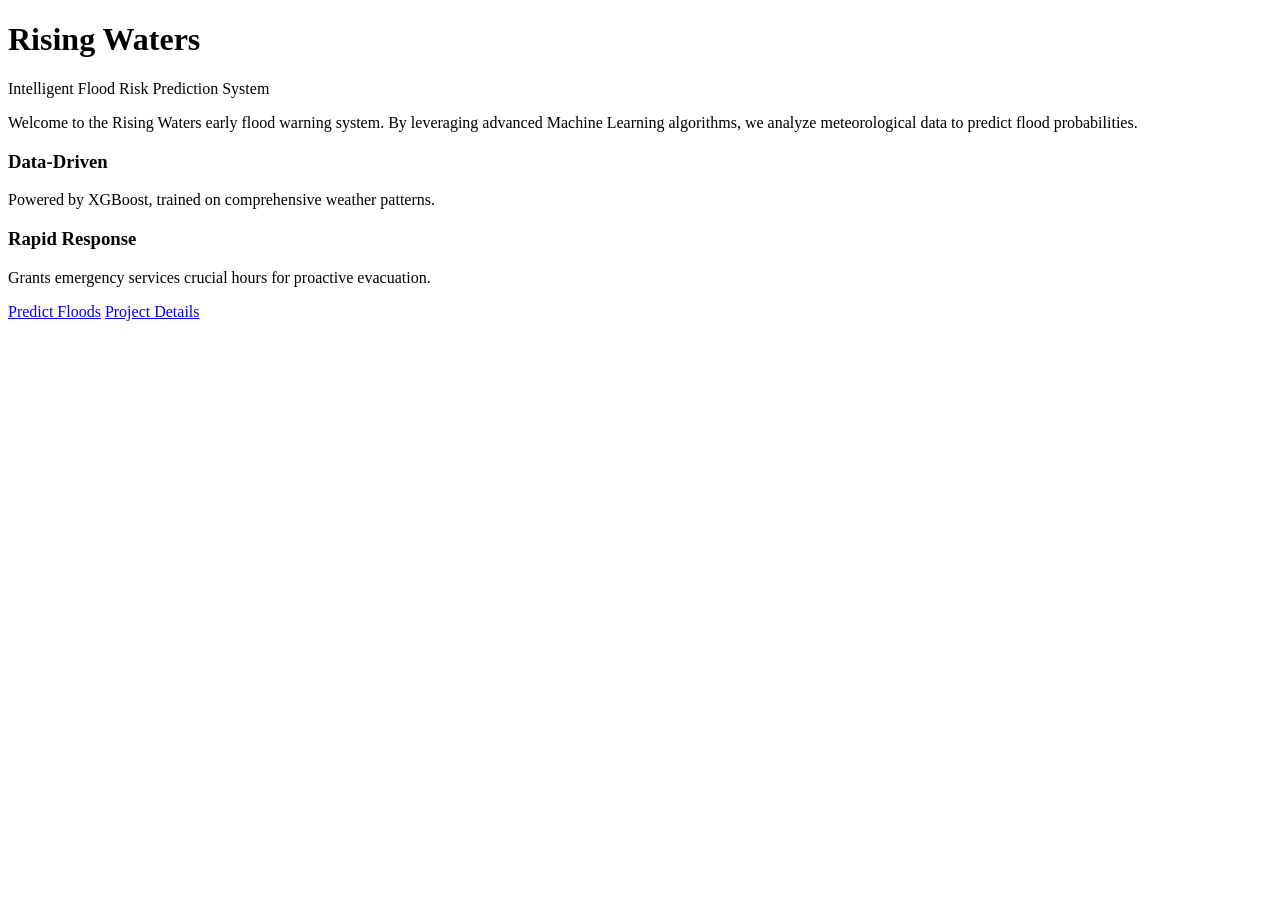
==== app/templates/home.html @ 2306077b "feat: implement end-to-end flood prediction pipeline with machine learning modeling and Flask web in" ====
<!DOCTYPE html>
<html lang="en">
<head>
    <meta charset="UTF-8">
    <meta name="viewport" content="width=device-width, initial-scale=1.0">
    <title>Rising Waters: Flood Prediction</title>
    <link rel="stylesheet" href="{{ url_for('static', filename='main.css') }}">
    <link href="https://fonts.googleapis.com/css2?family=Inter:wght@300;400;600;800&display=swap" rel="stylesheet">
</head>
<body>
    <div class="container fade-in">
        <header>
            <h1>Rising Waters</h1>
            <p class="subtitle">Intelligent Flood Risk Prediction System</p>
        </header>
        
        <main class="content-box">
            <p>Welcome to the Rising Waters early flood warning system. By leveraging advanced Machine Learning algorithms, we analyze meteorological data to predict flood probabilities.</p>
            
            <div class="features">
                <div class="feature-card">
                    <h3>Data-Driven</h3>
                    <p>Powered by XGBoost, trained on comprehensive weather patterns.</p>
                </div>
                <div class="feature-card">
                    <h3>Rapid Response</h3>
                    <p>Grants emergency services crucial hours for proactive evacuation.</p>
                </div>
            </div>
            
            <div class="action-section">
                <a href="/predict" class="btn primary-btn">Predict Floods</a>
                <a href="/details" class="btn secondary-btn">Project Details</a>
            </div>
        </main>
    </div>
</body>
</html>
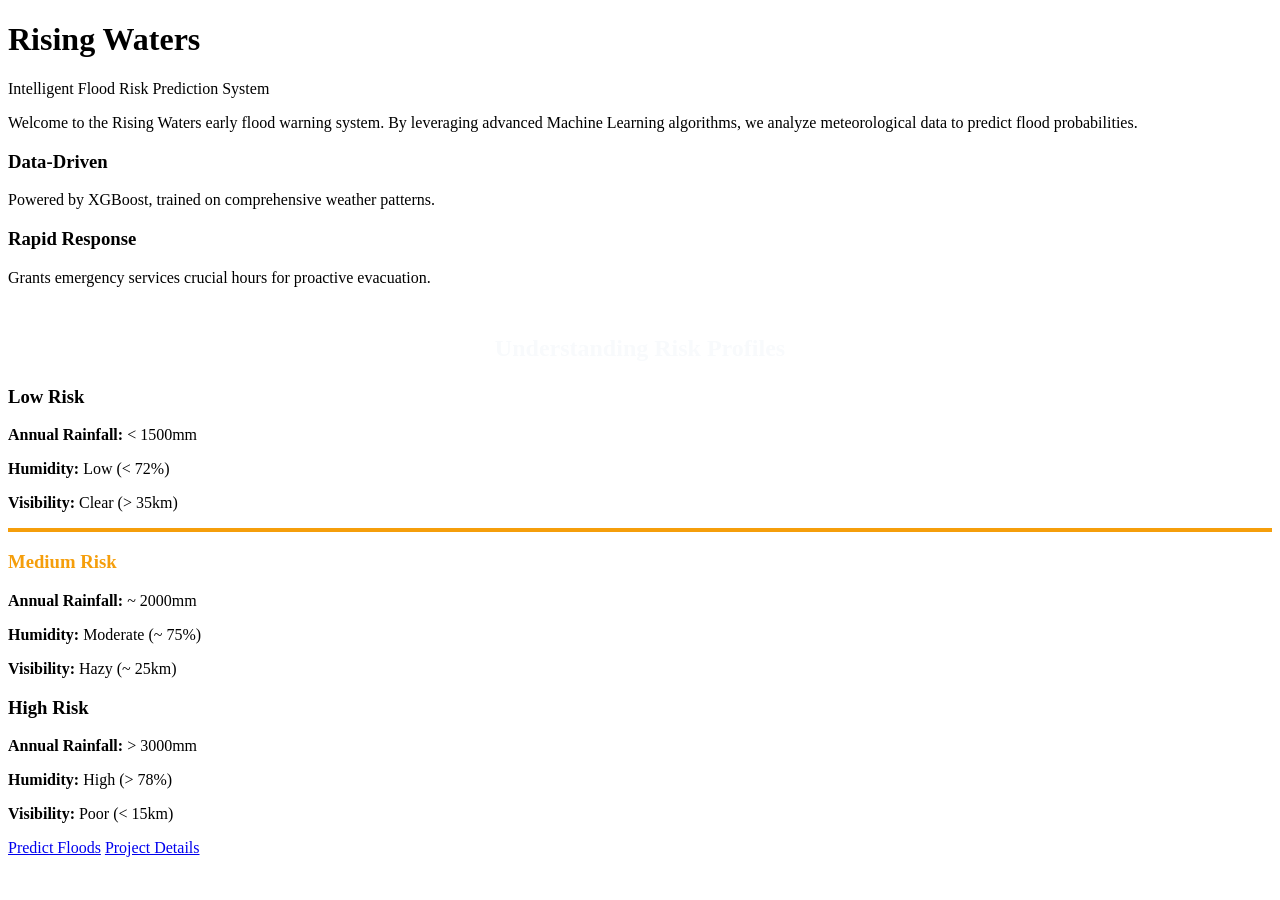
==== commit dcc85bba: "feat: initialize project with flask web app, training pipeline, and home UI" ====
--- a/app/templates/home.html
+++ b/app/templates/home.html
@@ -28,6 +28,28 @@
                 </div>
             </div>
             
+            <h2 style="text-align:center; margin-top: 3rem; margin-bottom: 1.5rem; color:#f8fafc; font-size:1.5rem;">Understanding Risk Profiles</h2>
+            <div class="features" style="grid-template-columns: 1fr 1fr 1fr; gap: 1rem;">
+                <div class="feature-card" style="border-top: 4px solid var(--success);">
+                    <h3 style="color:var(--success);">Low Risk</h3>
+                    <p style="margin-bottom:0.5rem;"><strong>Annual Rainfall:</strong> < 1500mm</p>
+                    <p style="margin-bottom:0.5rem;"><strong>Humidity:</strong> Low (< 72%)</p>
+                    <p><strong>Visibility:</strong> Clear (> 35km)</p>
+                </div>
+                <div class="feature-card" style="border-top: 4px solid #f59e0b;">
+                    <h3 style="color:#f59e0b;">Medium Risk</h3>
+                    <p style="margin-bottom:0.5rem;"><strong>Annual Rainfall:</strong> ~ 2000mm</p>
+                    <p style="margin-bottom:0.5rem;"><strong>Humidity:</strong> Moderate (~ 75%)</p>
+                    <p><strong>Visibility:</strong> Hazy (~ 25km)</p>
+                </div>
+                <div class="feature-card" style="border-top: 4px solid var(--danger);">
+                    <h3 style="color:var(--danger);">High Risk</h3>
+                    <p style="margin-bottom:0.5rem;"><strong>Annual Rainfall:</strong> > 3000mm</p>
+                    <p style="margin-bottom:0.5rem;"><strong>Humidity:</strong> High (> 78%)</p>
+                    <p><strong>Visibility:</strong> Poor (< 15km)</p>
+                </div>
+            </div>
+            
             <div class="action-section">
                 <a href="/predict" class="btn primary-btn">Predict Floods</a>
                 <a href="/details" class="btn secondary-btn">Project Details</a>
